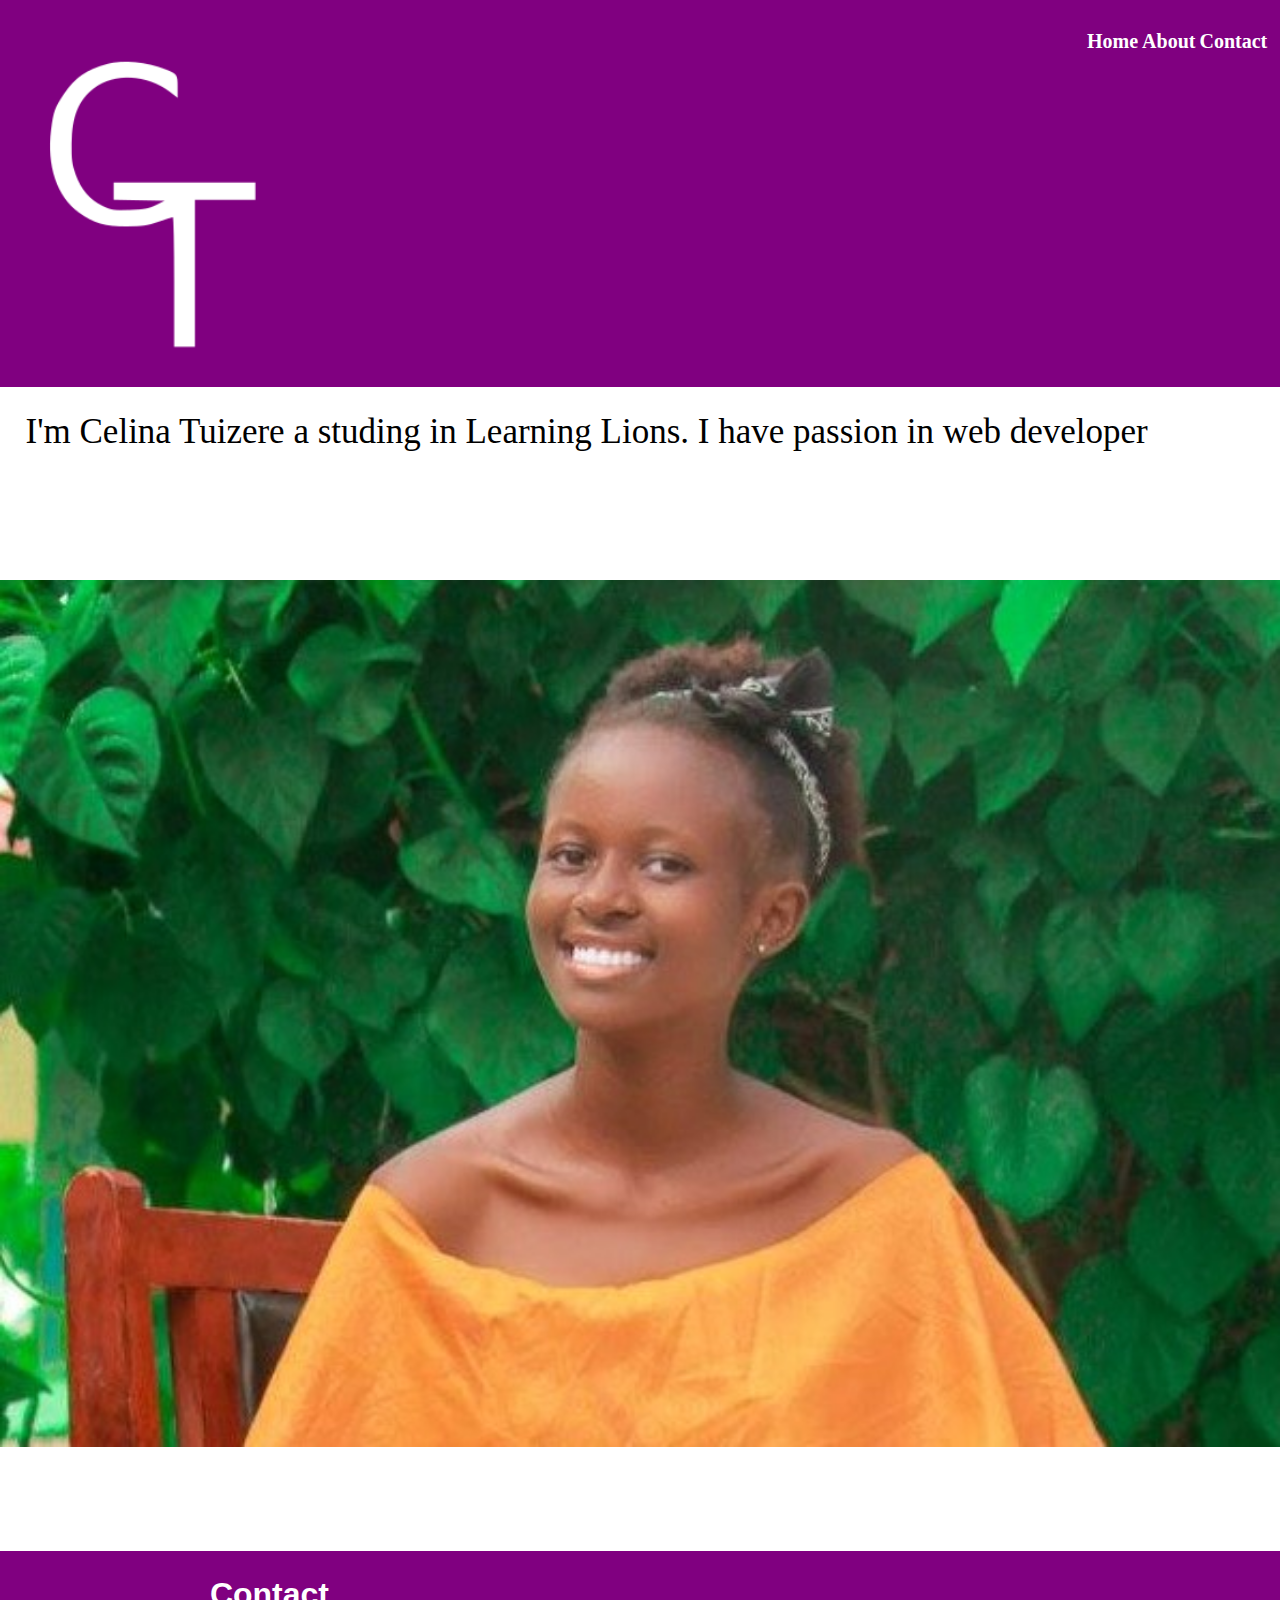
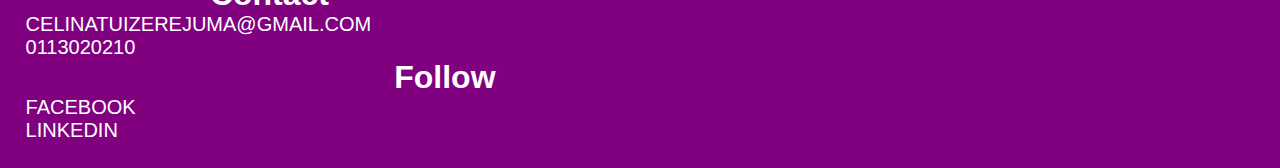
==== Index.html @ b90f8798 "Initial commit" ====
<!DOCTYPE html>
<html lang="en">
<head>
    <meta charset="UTF-8">
    <meta http-equiv="X-UA-Compatible" content="IE=edge">
    <link rel="stylesheet" href="./style/css/style.css">
    <meta name="viewport" content="width=device-width, initial-scale=1.0">
    <title>Celina</title>
</head>
<body>
    <nav class="navigation">
        <img src="./style/img/imageLogo.png" alt="" srcset="">
        <div class="links">
            <a href="">Home</a>
            <a href="">About</a>
            <a href="">Contact</a>

        </div>
    </nav>
    <main>
        <div class="section-one">  
            <p>I'm Celina Tuizere a studing in Learning Lions. I have passion in web developer </p>
            <img src="./style/img/imageLogo.jpg" alt="" srcset="">  
             
        </div>
    </main>
    <footer class="footer">
        <div class="footer-one">

            
    
            <h1>
                Contact 

            </h1>
            <a href="">CELINATUIZEREJUMA@GMAIL.COM</a><br>
            <a href="">0113020210</a><br>
        </div>
        <div class="footer-two">
            <h1>
                Follow 

            </h1>
            <a href="">FACEBOOK</a> <br>
            <a href="">LINKEDIN</a><br>
        </div>
    </footer>
</body>
</html>
---- style/css/style.css ----
*{
    margin: 0%;
}
.navigation{
display: flex;
flex-direction: row;
justify-content: space-between;
background-color:purple;
color: white;
padding-bottom: 20px;
}

.navigation>div>a{
text-decoration: none;
color: white;
font-weight: bold;
font-size: 20px;
margin-top: 20%;


}
.navigation>h1{
    color: rgb(226, 226, 226);
}
.navigation>img{
    width: 20%;
    border-radius: 50px;
    margin-left: 2%;


}
.links{
    margin-top: 30px;
    margin-right: 1%;
}
.section-one>img{
    width: 100vw;
    margin-top: 10%;
    
 

}
.section-one{
    margin-top: 2%;
    padding-bottom: 0px;
    
}

.section-one>p{
font-size: 35px;
margin-left: 2%;


    
  
  
}

.footer{
    display: flex;
    justify-content: space-around;
    flex-direction: column;
    font-family: 'Gill Sans', 'Gill Sans MT', Calibri, 'Trebuchet MS', sans-serif;




    background-color:purple ;
    color: white;
    margin-top: 100px;
    padding: 2%;
}

.footer-one{
    width: 50%;
margin-right: 2%;
}
.footer>div>a{
    color: white;
    font-size: 20px;

}

.footer>div>a{
 text-decoration: none;   
}
.footer>div>h1{
    margin-left: 30%;
}
.footer>div>a:hover{
    text-decoration: underline;
    color: grey;   
    
   }
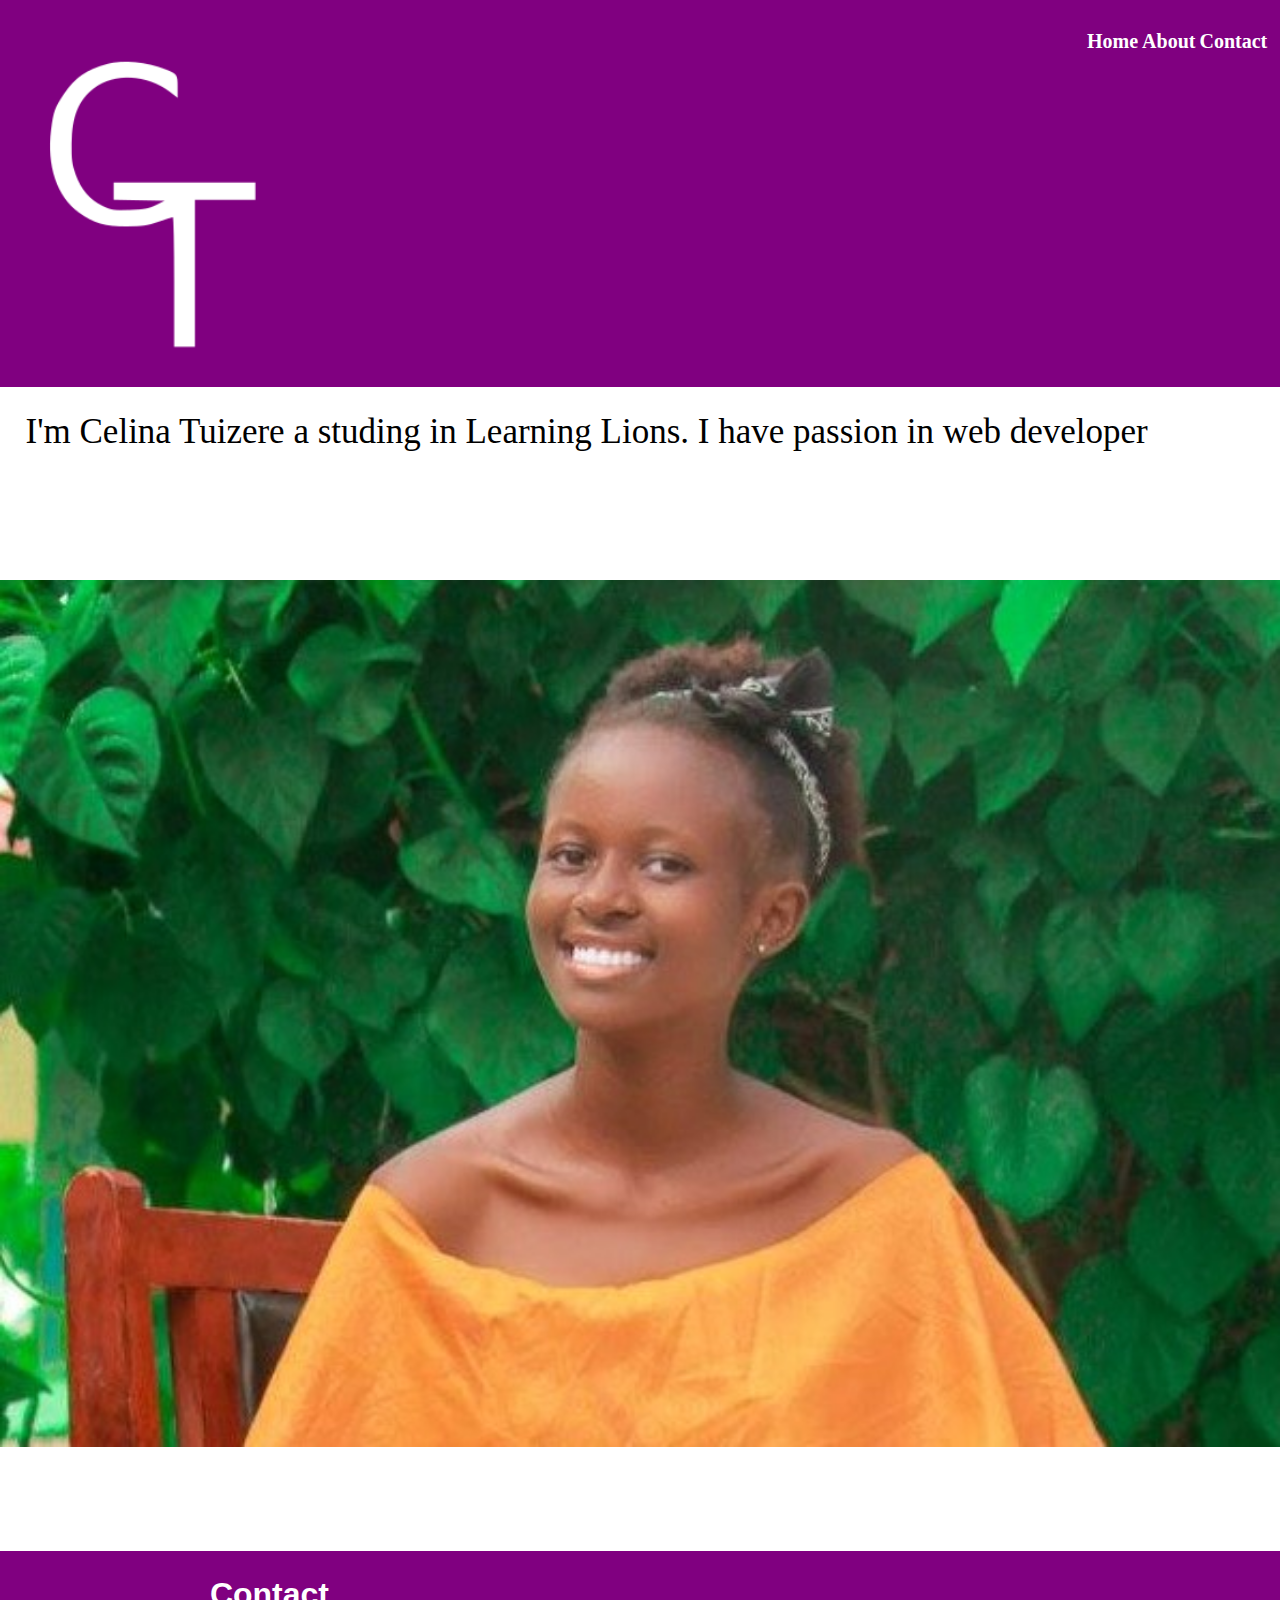
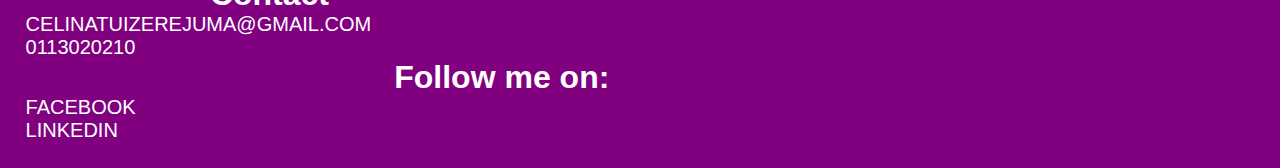
==== commit 2c483fd8: "rtju" ====
--- a/Index.html
+++ b/Index.html
@@ -13,7 +13,7 @@
         <div class="links">
             <a href="">Home</a>
             <a href="">About</a>
-            <a href="">Contact</a>
+            <a href="">Contact </a>
 
         </div>
     </nav>
@@ -38,7 +38,7 @@
         </div>
         <div class="footer-two">
             <h1>
-                Follow 
+                Follow me on: 
 
             </h1>
             <a href="">FACEBOOK</a> <br>
